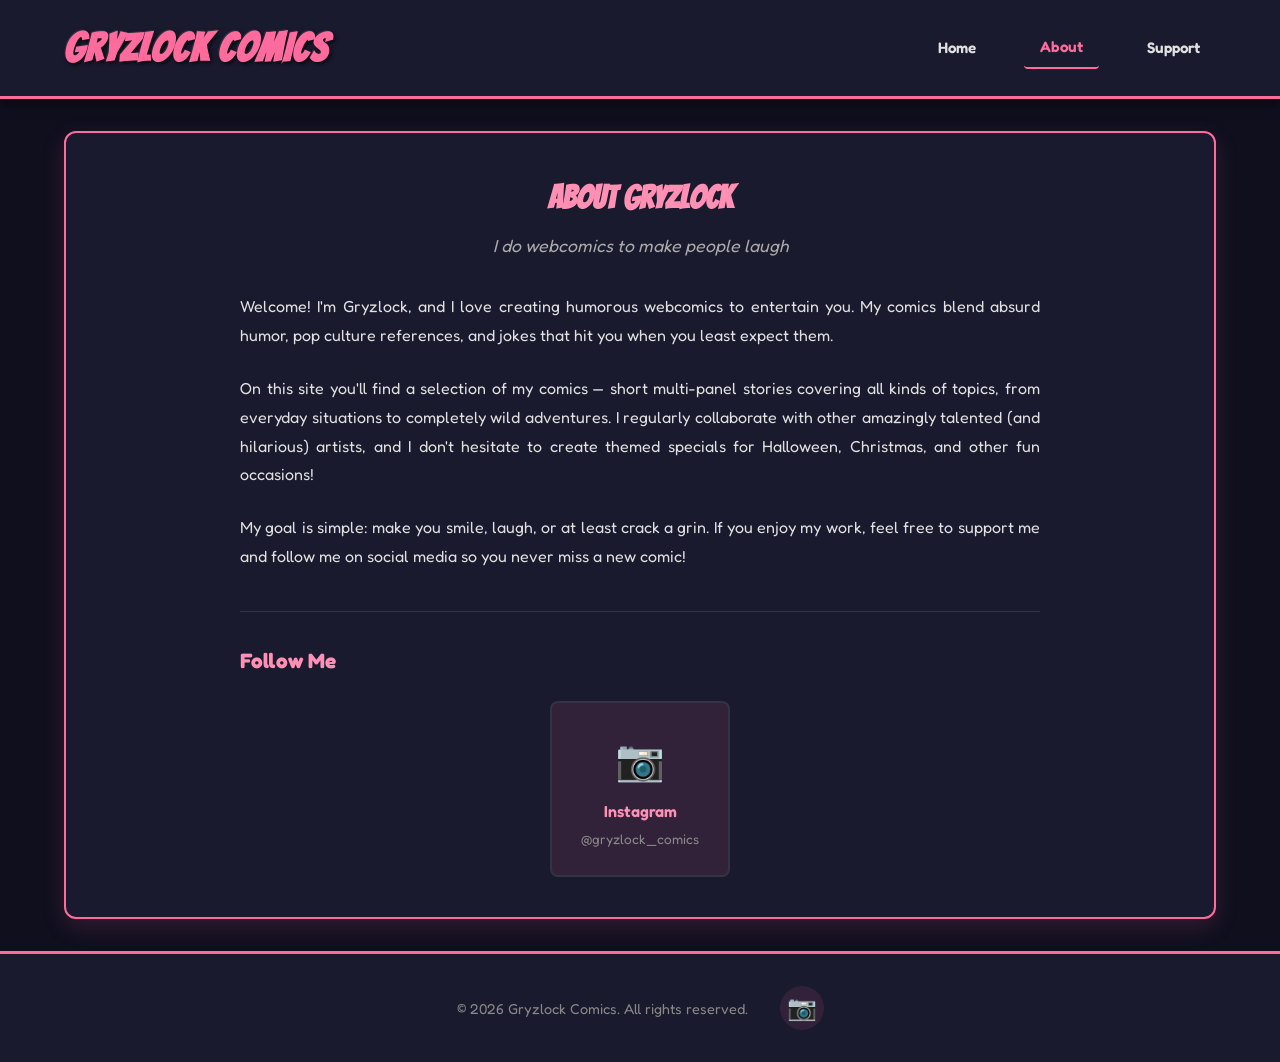
==== about.html @ 55d5ae5a "Initial upload - Gryzlock Comics website" ====
<!DOCTYPE html>
<html lang="en">
<head>
    <meta charset="UTF-8">
    <meta name="viewport" content="width=device-width, initial-scale=1.0">
    <title>About - Gryzlock Comics</title>
    <link rel="stylesheet" href="style.css">
    <link href="https://fonts.googleapis.com/css2?family=Bangers&family=Fredoka:wght@400;700&display=swap" rel="stylesheet">
</head>
<body>
    <header class="header">
        <div class="header-content">
            <div class="logo">
                <h1>Gryzlock Comics</h1>
            </div>
            <nav class="nav">
                <a href="index.html" class="nav-link">Home</a>
                <a href="about.html" class="nav-link active">About</a>
                <a href="tips.html" class="nav-link">Support</a>
            </nav>
        </div>
    </header>

    <main class="container">
        <section class="about-section">
            <div class="about-content">
                <div class="about-header">
                    <h2>About Gryzlock</h2>
                    <p class="tagline">I do webcomics to make people laugh</p>
                </div>

                <div class="about-body">
                    <p>
                        Welcome! I'm Gryzlock, and I love creating humorous webcomics to entertain you.
                        My comics blend absurd humor, pop culture references, and jokes that hit you
                        when you least expect them.
                    </p>

                    <p>
                        On this site you'll find a selection of my comics — short multi-panel stories
                        covering all kinds of topics, from everyday situations to completely wild adventures.
                        I regularly collaborate with other amazingly talented (and hilarious) artists,
                        and I don't hesitate to create themed specials for Halloween, Christmas, and other fun occasions!
                    </p>

                    <p>
                        My goal is simple: make you smile, laugh, or at least crack a grin.
                        If you enjoy my work, feel free to support me and follow me on social media
                        so you never miss a new comic!
                    </p>
                </div>

                <div class="social-section">
                    <h3>Follow Me</h3>
                    <div class="social-links">
                        <a href="https://www.instagram.com/gryzlock_comics/" target="_blank" class="social-card instagram">
                            <span class="social-emoji">📷</span>
                            <span class="social-name">Instagram</span>
                            <span class="social-handle">@gryzlock_comics</span>
                        </a>
                    </div>
                </div>
            </div>
        </section>
    </main>

    <footer class="footer">
        <div class="footer-content">
            <p>&copy; 2026 Gryzlock Comics. All rights reserved.</p>
            <a href="https://www.instagram.com/gryzlock_comics/" target="_blank" class="social-link" title="Instagram">
                <span class="instagram-icon">📷</span>
            </a>
        </div>
    </footer>
</body>
</html>
---- style.css ----
* {
    margin: 0;
    padding: 0;
    box-sizing: border-box;
}

:root {
    --dark-bg: #0f0f1e;
    --darker-bg: #1a1a2e;
    --accent: #ff6b9d;
    --accent-light: #ff8fb3;
    --text-light: #e0e0e0;
    --text-lighter: #f0f0f0;
    --border-color: #333344;
    --success: #4ade80;
}

html {
    scroll-behavior: smooth;
}

body {
    font-family: 'Fredoka', sans-serif;
    background-color: var(--dark-bg);
    color: var(--text-light);
    line-height: 1.6;
    min-height: 100vh;
    display: flex;
    flex-direction: column;
}

/* Header and Navigation */
.header {
    background-color: var(--darker-bg);
    border-bottom: 3px solid var(--accent);
    padding: 1rem 0;
    position: sticky;
    top: 0;
    z-index: 100;
    box-shadow: 0 4px 12px rgba(0, 0, 0, 0.5);
}

.header-content {
    max-width: 1200px;
    margin: 0 auto;
    padding: 0 1.5rem;
    display: flex;
    justify-content: space-between;
    align-items: center;
}

.logo h1 {
    font-family: 'Bangers', cursive;
    font-size: clamp(1.8rem, 5vw, 2.5rem);
    color: var(--accent);
    text-shadow: 2px 2px 4px rgba(0, 0, 0, 0.7), -1px -1px 0 rgba(255, 255, 255, 0.1);
    letter-spacing: 1px;
    transform: skew(-5deg);
}

.nav {
    display: flex;
    gap: 2rem;
    align-items: center;
}

.nav-link {
    color: var(--text-light);
    text-decoration: none;
    font-weight: 600;
    font-size: 0.95rem;
    padding: 0.5rem 1rem;
    border-radius: 4px;
    transition: all 0.3s ease;
    position: relative;
}

.nav-link:hover {
    color: var(--accent);
    background-color: rgba(255, 107, 157, 0.1);
}

.nav-link.active {
    color: var(--accent);
    border-bottom: 2px solid var(--accent);
}

/* Main Container */
.container {
    flex: 1;
    max-width: 1200px;
    margin: 0 auto;
    padding: 2rem 1.5rem;
    width: 100%;
}

/* Comic Viewer Section */
.comic-viewer {
    background-color: var(--darker-bg);
    border-radius: 12px;
    padding: 2rem;
    margin-bottom: 3rem;
    border: 2px solid var(--accent);
    box-shadow: 0 8px 24px rgba(255, 107, 157, 0.15);
}

.comic-display {
    margin-bottom: 2rem;
}

.comic-header {
    text-align: center;
    margin-bottom: 1.5rem;
}

.comic-header h2 {
    font-size: 1.8rem;
    color: var(--accent-light);
    margin-bottom: 0.5rem;
    font-family: 'Bangers', cursive;
}

.comic-date {
    color: #888;
    font-size: 0.9rem;
    font-style: italic;
}

.comic-image-wrapper {
    display: flex;
    justify-content: center;
    align-items: center;
    margin: 2rem 0;
    min-height: 300px;
    background: linear-gradient(135deg, rgba(255, 107, 157, 0.05) 0%, rgba(255, 107, 157, 0.02) 100%);
    border-radius: 8px;
    padding: 1rem;
    border: 1px solid var(--border-color);
}

.comic-image {
    max-width: 100%;
    max-height: 600px;
    height: auto;
    border-radius: 4px;
    display: block;
}

.comic-description {
    text-align: center;
    color: #aaa;
    font-size: 0.95rem;
    margin-top: 1rem;
    font-style: italic;
}

/* Comic Navigation */
.comic-navigation {
    display: flex;
    justify-content: center;
    align-items: center;
    gap: 1rem;
    flex-wrap: wrap;
    padding: 1.5rem;
    background-color: rgba(255, 107, 157, 0.05);
    border-radius: 8px;
}

.nav-btn {
    background-color: var(--accent);
    color: white;
    border: none;
    padding: 0.7rem 1.2rem;
    border-radius: 6px;
    font-size: 1rem;
    cursor: pointer;
    transition: all 0.3s ease;
    font-weight: 600;
    display: flex;
    align-items: center;
    justify-content: center;
    min-width: 44px;
    min-height: 44px;
}

.nav-btn:hover {
    background-color: var(--accent-light);
    transform: scale(1.08);
    box-shadow: 0 4px 12px rgba(255, 107, 157, 0.4);
}

.nav-btn:active {
    transform: scale(0.95);
}

.nav-btn:disabled {
    background-color: #555;
    cursor: not-allowed;
    opacity: 0.5;
}

.nav-btn .icon {
    font-size: 1.2rem;
}

.comic-counter {
    font-weight: 600;
    color: var(--text-lighter);
    min-width: 60px;
    text-align: center;
}

/* Recent Comics Section */
.recent-comics {
    margin-bottom: 3rem;
}

.recent-comics h2 {
    font-size: 1.8rem;
    color: var(--accent-light);
    margin-bottom: 1.5rem;
    font-family: 'Bangers', cursive;
}

.comics-grid {
    display: grid;
    grid-template-columns: repeat(auto-fill, minmax(200px, 1fr));
    gap: 1.5rem;
}

.comic-card {
    background-color: var(--darker-bg);
    border: 2px solid var(--border-color);
    border-radius: 8px;
    overflow: hidden;
    transition: all 0.3s ease;
    cursor: pointer;
    text-decoration: none;
    color: inherit;
    display: flex;
    flex-direction: column;
    height: 100%;
}

.comic-card:hover {
    transform: translateY(-8px);
    border-color: var(--accent);
    box-shadow: 0 8px 20px rgba(255, 107, 157, 0.3);
}

.comic-card-image {
    width: 100%;
    height: 200px;
    background-color: rgba(255, 107, 157, 0.05);
    display: flex;
    align-items: center;
    justify-content: center;
    overflow: hidden;
}

.comic-card-image img {
    width: 100%;
    height: 100%;
    object-fit: cover;
}

.comic-card-info {
    padding: 1rem;
    flex: 1;
    display: flex;
    flex-direction: column;
    justify-content: space-between;
}

.comic-card-title {
    font-weight: 600;
    color: var(--accent-light);
    margin-bottom: 0.5rem;
    font-size: 0.95rem;
}

.comic-card-date {
    font-size: 0.85rem;
    color: #888;
}

/* About Section */
.about-section,
.tips-section {
    background-color: var(--darker-bg);
    border-radius: 12px;
    padding: 2.5rem;
    border: 2px solid var(--accent);
    box-shadow: 0 8px 24px rgba(255, 107, 157, 0.15);
}

.about-content,
.tips-content {
    max-width: 800px;
    margin: 0 auto;
}

.about-header,
.tips-header {
    text-align: center;
    margin-bottom: 2rem;
}

.about-header h2,
.tips-header h2 {
    font-size: 2rem;
    color: var(--accent-light);
    margin-bottom: 0.5rem;
    font-family: 'Bangers', cursive;
}

.tagline {
    color: #aaa;
    font-size: 1.1rem;
    font-style: italic;
}

.about-body,
.tips-body {
    color: var(--text-light);
    line-height: 1.8;
}

.about-body p,
.tips-body p {
    margin-bottom: 1.5rem;
    text-align: justify;
}

.social-section {
    margin-top: 2.5rem;
    padding-top: 2rem;
    border-top: 1px solid var(--border-color);
}

.social-section h3 {
    color: var(--accent-light);
    margin-bottom: 1.5rem;
    font-size: 1.3rem;
}

.social-links {
    display: flex;
    gap: 1.5rem;
    flex-wrap: wrap;
    justify-content: center;
}

.social-card {
    display: flex;
    flex-direction: column;
    align-items: center;
    justify-content: center;
    padding: 1.5rem;
    background-color: rgba(255, 107, 157, 0.1);
    border: 2px solid var(--border-color);
    border-radius: 8px;
    text-decoration: none;
    color: var(--text-light);
    transition: all 0.3s ease;
    min-width: 180px;
}

.social-card:hover {
    border-color: var(--accent);
    background-color: rgba(255, 107, 157, 0.15);
    transform: translateY(-4px);
}

.social-emoji {
    font-size: 2.5rem;
    margin-bottom: 0.5rem;
}

.social-name {
    font-weight: 600;
    color: var(--accent-light);
}

.social-handle {
    font-size: 0.85rem;
    color: #888;
    margin-top: 0.3rem;
}

/* Support Options */
.support-options {
    display: grid;
    grid-template-columns: repeat(auto-fit, minmax(300px, 1fr));
    gap: 2rem;
    margin: 2rem 0;
}

.support-option {
    background-color: rgba(255, 107, 157, 0.05);
    border: 1px solid var(--border-color);
    border-radius: 8px;
    padding: 1.5rem;
    transition: all 0.3s ease;
}

.support-option:hover {
    border-color: var(--accent);
    background-color: rgba(255, 107, 157, 0.1);
}

.support-option h3 {
    color: var(--accent-light);
    margin-bottom: 1rem;
}

.support-option p {
    color: var(--text-light);
    margin-bottom: 1rem;
    text-align: left;
}

.gratitude {
    background-color: rgba(74, 222, 128, 0.1);
    border: 2px solid var(--success);
    border-radius: 8px;
    padding: 1.5rem;
    margin-top: 2rem;
    text-align: center;
    color: var(--success);
}

.gratitude p {
    margin: 0;
}

/* Buttons */
.btn {
    display: inline-block;
    padding: 0.8rem 1.5rem;
    border-radius: 6px;
    text-decoration: none;
    font-weight: 600;
    transition: all 0.3s ease;
    border: none;
    cursor: pointer;
    font-size: 0.95rem;
}

.btn-primary {
    background-color: var(--accent);
    color: white;
}

.btn-primary:hover {
    background-color: var(--accent-light);
    transform: scale(1.05);
    box-shadow: 0 4px 12px rgba(255, 107, 157, 0.4);
}

.btn-secondary {
    background-color: transparent;
    color: var(--accent);
    border: 2px solid var(--accent);
}

.btn-secondary:hover {
    background-color: var(--accent);
    color: white;
}

/* Footer */
.footer {
    background-color: var(--darker-bg);
    border-top: 3px solid var(--accent);
    padding: 2rem 1.5rem;
    text-align: center;
    margin-top: auto;
}

.footer-content {
    max-width: 1200px;
    margin: 0 auto;
    display: flex;
    justify-content: center;
    align-items: center;
    gap: 2rem;
    flex-wrap: wrap;
}

.footer-content p {
    margin: 0;
    color: #888;
    font-size: 0.9rem;
}

.social-link {
    display: flex;
    align-items: center;
    justify-content: center;
    width: 44px;
    height: 44px;
    background-color: rgba(255, 107, 157, 0.1);
    border-radius: 50%;
    text-decoration: none;
    transition: all 0.3s ease;
    color: var(--accent);
}

.social-link:hover {
    background-color: var(--accent);
    color: white;
    transform: scale(1.1);
}

.instagram-icon {
    font-size: 1.5rem;
}

/* Responsive Design */
@media (max-width: 768px) {
    .header-content {
        flex-direction: column;
        gap: 1rem;
    }

    .nav {
        gap: 1rem;
        width: 100%;
        justify-content: center;
    }

    .nav-link {
        padding: 0.4rem 0.8rem;
        font-size: 0.85rem;
    }

    .container {
        padding: 1rem;
    }

    .comic-viewer {
        padding: 1.5rem;
    }

    .about-section,
    .tips-section {
        padding: 1.5rem;
    }

    .comics-grid {
        grid-template-columns: repeat(auto-fill, minmax(150px, 1fr));
        gap: 1rem;
    }

    .comic-header h2 {
        font-size: 1.4rem;
    }

    .about-header h2,
    .tips-header h2 {
        font-size: 1.5rem;
    }

    .comic-navigation {
        gap: 0.5rem;
    }

    .nav-btn {
        padding: 0.6rem 0.8rem;
        min-width: 40px;
        min-height: 40px;
    }

    .comic-counter {
        min-width: 50px;
        font-size: 0.9rem;
    }

    .support-options {
        grid-template-columns: 1fr;
    }

    .footer-content {
        flex-direction: column;
        gap: 1rem;
    }
}

@media (max-width: 480px) {
    .logo h1 {
        font-size: 1.5rem;
    }

    .nav {
        gap: 0.5rem;
    }

    .nav-link {
        padding: 0.3rem 0.6rem;
        font-size: 0.75rem;
    }

    .comic-image-wrapper {
        min-height: 200px;
    }

    .comics-grid {
        grid-template-columns: repeat(auto-fill, minmax(120px, 1fr));
    }

    .comic-card-image {
        height: 150px;
    }

    .about-body p,
    .tips-body p {
        text-align: left;
    }
}
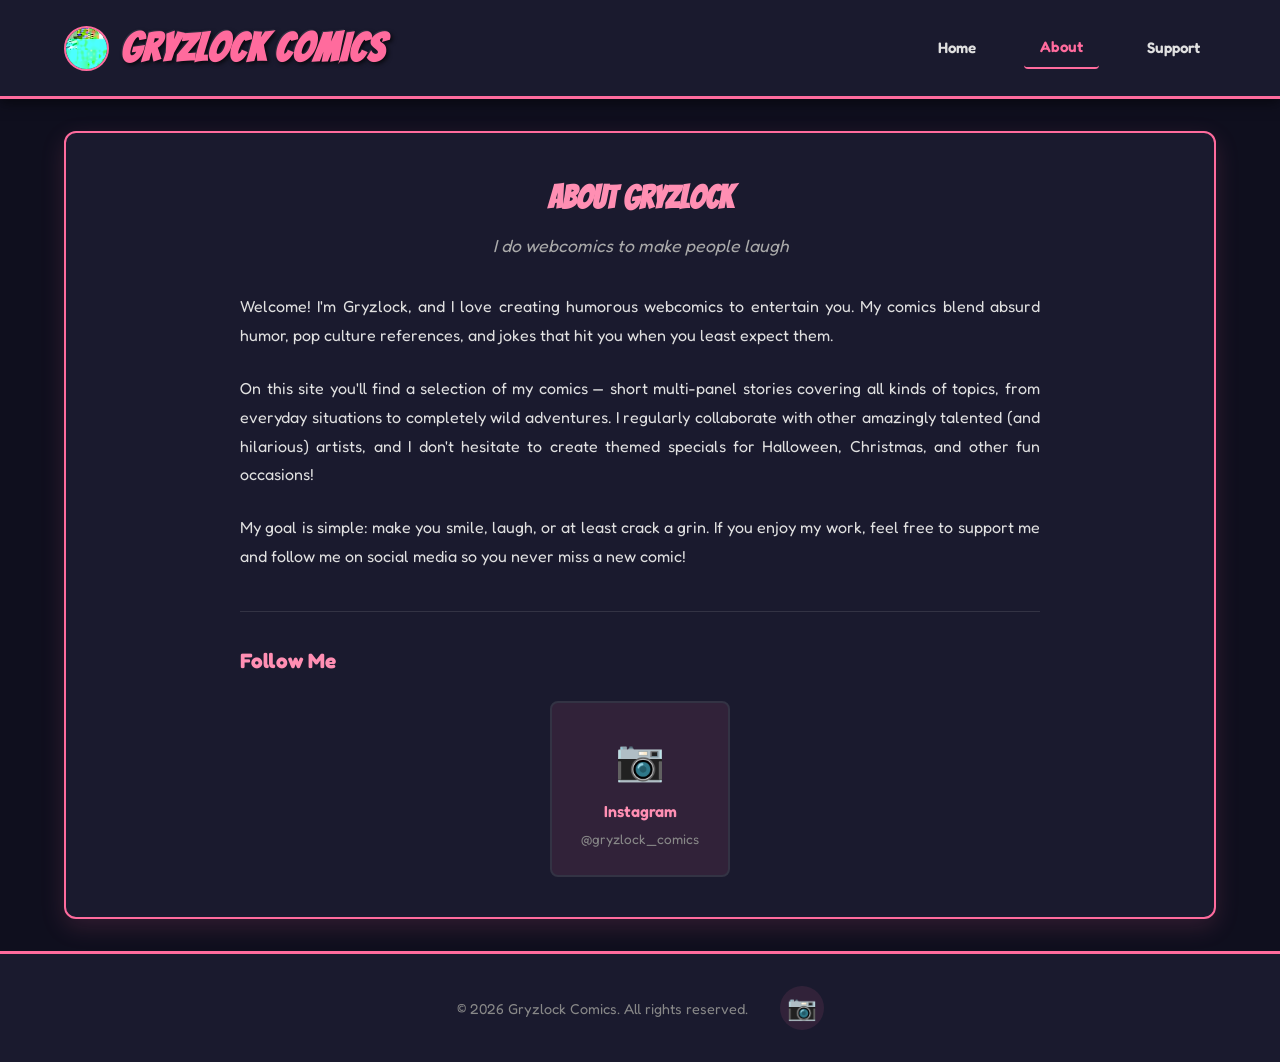
==== commit b60ee47e: "Add avatar image in header + logo link to homepage" ====
--- a/about.html
+++ b/about.html
@@ -11,7 +11,10 @@
     <header class="header">
         <div class="header-content">
             <div class="logo">
-                <h1>Gryzlock Comics</h1>
+                <a href="index.html" class="logo-link">
+                    <img src="avatar.jpg" alt="Gryzlock" class="header-avatar">
+                    <h1>Gryzlock Comics</h1>
+                </a>
             </div>
             <nav class="nav">
                 <a href="index.html" class="nav-link">Home</a>
--- a/style.css
+++ b/style.css
@@ -47,6 +47,22 @@
     display: flex;
     justify-content: space-between;
     align-items: center;
+}
+
+.logo-link {
+    display: flex;
+    align-items: center;
+    gap: 0.75rem;
+    text-decoration: none;
+}
+
+.header-avatar {
+    width: 45px;
+    height: 45px;
+    border-radius: 50%;
+    border: 2px solid var(--accent);
+    object-fit: cover;
+    flex-shrink: 0;
 }
 
 .logo h1 {
@@ -208,6 +224,67 @@
     color: var(--text-lighter);
     min-width: 60px;
     text-align: center;
+}
+
+/* Panel Navigation (for multi-panel comics) */
+.panel-navigation {
+    display: flex;
+    justify-content: center;
+    align-items: center;
+    gap: 1rem;
+    margin-top: 0.75rem;
+    padding: 0.5rem 1rem;
+    background: rgba(255, 107, 157, 0.08);
+    border-radius: 8px;
+    border: 1px solid rgba(255, 107, 157, 0.2);
+}
+
+.panel-btn {
+    background: var(--accent);
+    color: white;
+    border: none;
+    border-radius: 50%;
+    width: 32px;
+    height: 32px;
+    cursor: pointer;
+    display: flex;
+    align-items: center;
+    justify-content: center;
+    transition: all 0.2s ease;
+    font-size: 1.2rem;
+    line-height: 1;
+}
+
+.panel-btn:hover {
+    background: var(--accent-light);
+    transform: scale(1.1);
+}
+
+.panel-btn:disabled {
+    background: #555;
+    cursor: not-allowed;
+    opacity: 0.5;
+    transform: none;
+}
+
+.panel-info {
+    font-weight: 600;
+    color: var(--accent-light);
+    font-size: 0.9rem;
+    min-width: 100px;
+    text-align: center;
+}
+
+/* Panel count badge on cards */
+.panel-badge {
+    display: inline-block;
+    background: var(--accent);
+    color: white;
+    font-size: 0.65rem;
+    padding: 0.15rem 0.5rem;
+    border-radius: 10px;
+    font-weight: 700;
+    margin-bottom: 0.25rem;
 }
 
 /* Recent Comics Section */
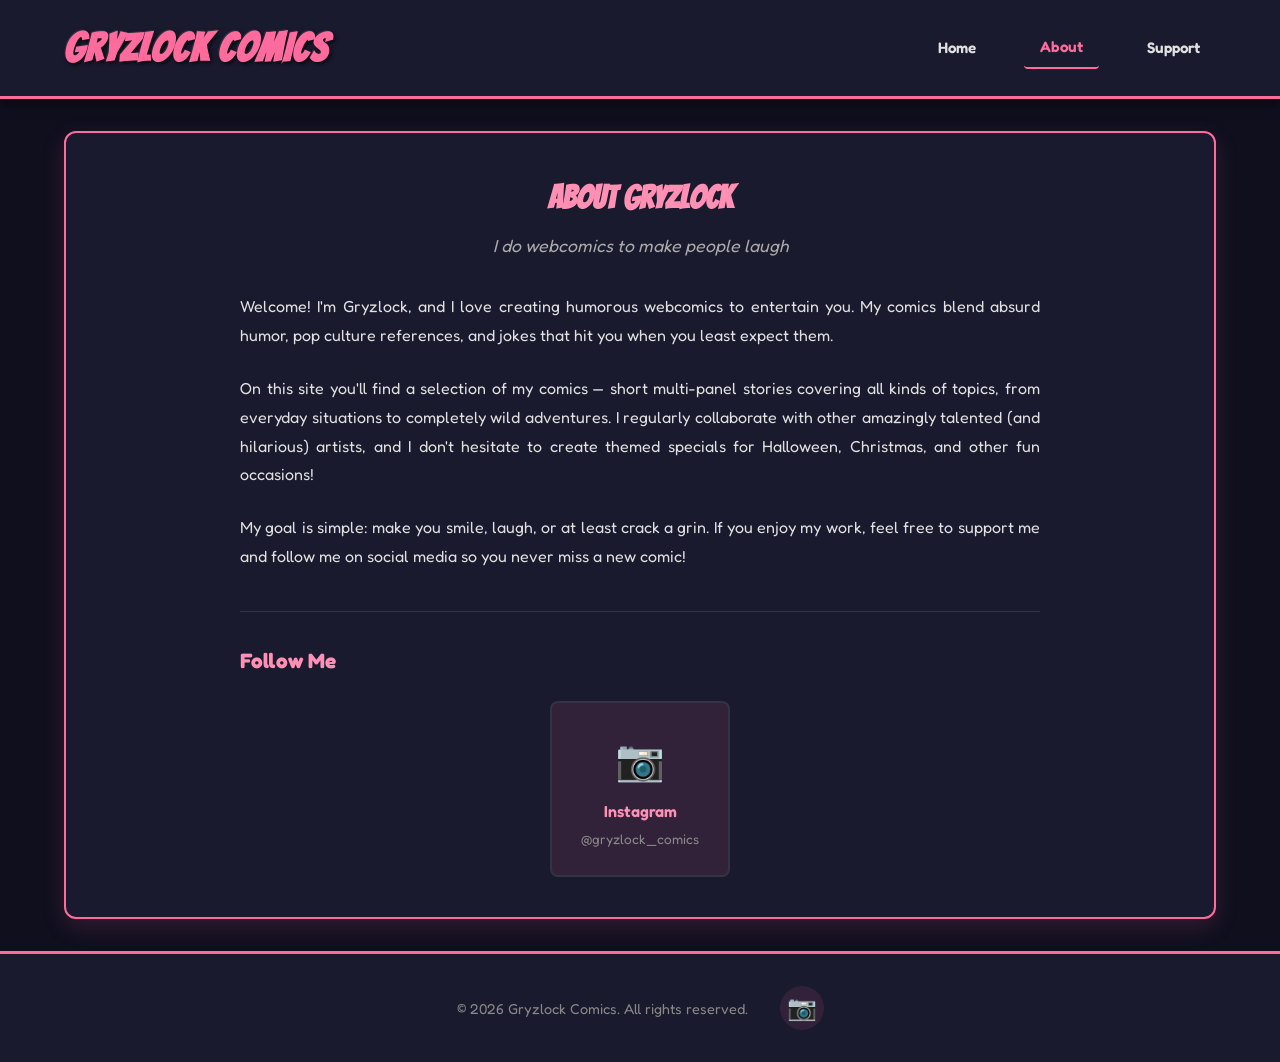
==== commit e2786860: "Remove avatar, redesign comic panels: responsive layout (mobile stacked, desktop horizontal/grid)" ====
--- a/about.html
+++ b/about.html
@@ -12,7 +12,6 @@
         <div class="header-content">
             <div class="logo">
                 <a href="index.html" class="logo-link">
-                    <img src="avatar.jpg" alt="Gryzlock" class="header-avatar">
                     <h1>Gryzlock Comics</h1>
                 </a>
             </div>
--- a/style.css
+++ b/style.css
@@ -56,15 +56,6 @@
     text-decoration: none;
 }
 
-.header-avatar {
-    width: 45px;
-    height: 45px;
-    border-radius: 50%;
-    border: 2px solid var(--accent);
-    object-fit: cover;
-    flex-shrink: 0;
-}
-
 .logo h1 {
     font-family: 'Bangers', cursive;
     font-size: clamp(1.8rem, 5vw, 2.5rem);
@@ -142,24 +133,45 @@
     font-style: italic;
 }
 
-.comic-image-wrapper {
-    display: flex;
-    justify-content: center;
+/* Comic Panels Container */
+.comic-panels {
+    display: flex;
+    flex-direction: column;
     align-items: center;
     margin: 2rem 0;
-    min-height: 300px;
-    background: linear-gradient(135deg, rgba(255, 107, 157, 0.05) 0%, rgba(255, 107, 157, 0.02) 100%);
-    border-radius: 8px;
-    padding: 1rem;
-    border: 1px solid var(--border-color);
-}
-
-.comic-image {
-    max-width: 100%;
-    max-height: 600px;
+    gap: 0;
+}
+
+/* Desktop: horizontal layout */
+.comic-panels.panels-1 {
+    /* Single panel: just center it */
+}
+
+.comic-panels.panels-2 {
+    flex-direction: row;
+}
+
+.comic-panels.panels-3 {
+    flex-direction: row;
+}
+
+.comic-panels.panels-4 {
+    display: grid;
+    grid-template-columns: 1fr 1fr;
+    gap: 0;
+}
+
+.comic-panels .panel-img {
+    width: 100%;
     height: auto;
-    border-radius: 4px;
     display: block;
+}
+
+/* For row layouts, panels share width equally */
+.comic-panels.panels-2 .panel-img,
+.comic-panels.panels-3 .panel-img {
+    flex: 1;
+    min-width: 0;
 }
 
 .comic-description {
@@ -226,54 +238,6 @@
     text-align: center;
 }
 
-/* Panel Navigation (for multi-panel comics) */
-.panel-navigation {
-    display: flex;
-    justify-content: center;
-    align-items: center;
-    gap: 1rem;
-    margin-top: 0.75rem;
-    padding: 0.5rem 1rem;
-    background: rgba(255, 107, 157, 0.08);
-    border-radius: 8px;
-    border: 1px solid rgba(255, 107, 157, 0.2);
-}
-
-.panel-btn {
-    background: var(--accent);
-    color: white;
-    border: none;
-    border-radius: 50%;
-    width: 32px;
-    height: 32px;
-    cursor: pointer;
-    display: flex;
-    align-items: center;
-    justify-content: center;
-    transition: all 0.2s ease;
-    font-size: 1.2rem;
-    line-height: 1;
-}
-
-.panel-btn:hover {
-    background: var(--accent-light);
-    transform: scale(1.1);
-}
-
-.panel-btn:disabled {
-    background: #555;
-    cursor: not-allowed;
-    opacity: 0.5;
-    transform: none;
-}
-
-.panel-info {
-    font-weight: 600;
-    color: var(--accent-light);
-    font-size: 0.9rem;
-    min-width: 100px;
-    text-align: center;
-}
 
 /* Panel count badge on cards */
 .panel-badge {
@@ -634,6 +598,27 @@
         font-size: 1.4rem;
     }
 
+    /* Mobile: panels stacked vertically, edge-to-edge */
+    .comic-panels,
+    .comic-panels.panels-2,
+    .comic-panels.panels-3 {
+        flex-direction: column;
+        margin: 1rem -1.5rem;
+        gap: 0;
+    }
+
+    .comic-panels.panels-4 {
+        display: flex;
+        flex-direction: column;
+        margin: 1rem -1.5rem;
+        gap: 0;
+    }
+
+    .comic-panels .panel-img {
+        width: 100%;
+        border-radius: 0;
+    }
+
     .about-header h2,
     .tips-header h2 {
         font-size: 1.5rem;
@@ -678,10 +663,6 @@
         font-size: 0.75rem;
     }
 
-    .comic-image-wrapper {
-        min-height: 200px;
-    }
-
     .comics-grid {
         grid-template-columns: repeat(auto-fill, minmax(120px, 1fr));
     }
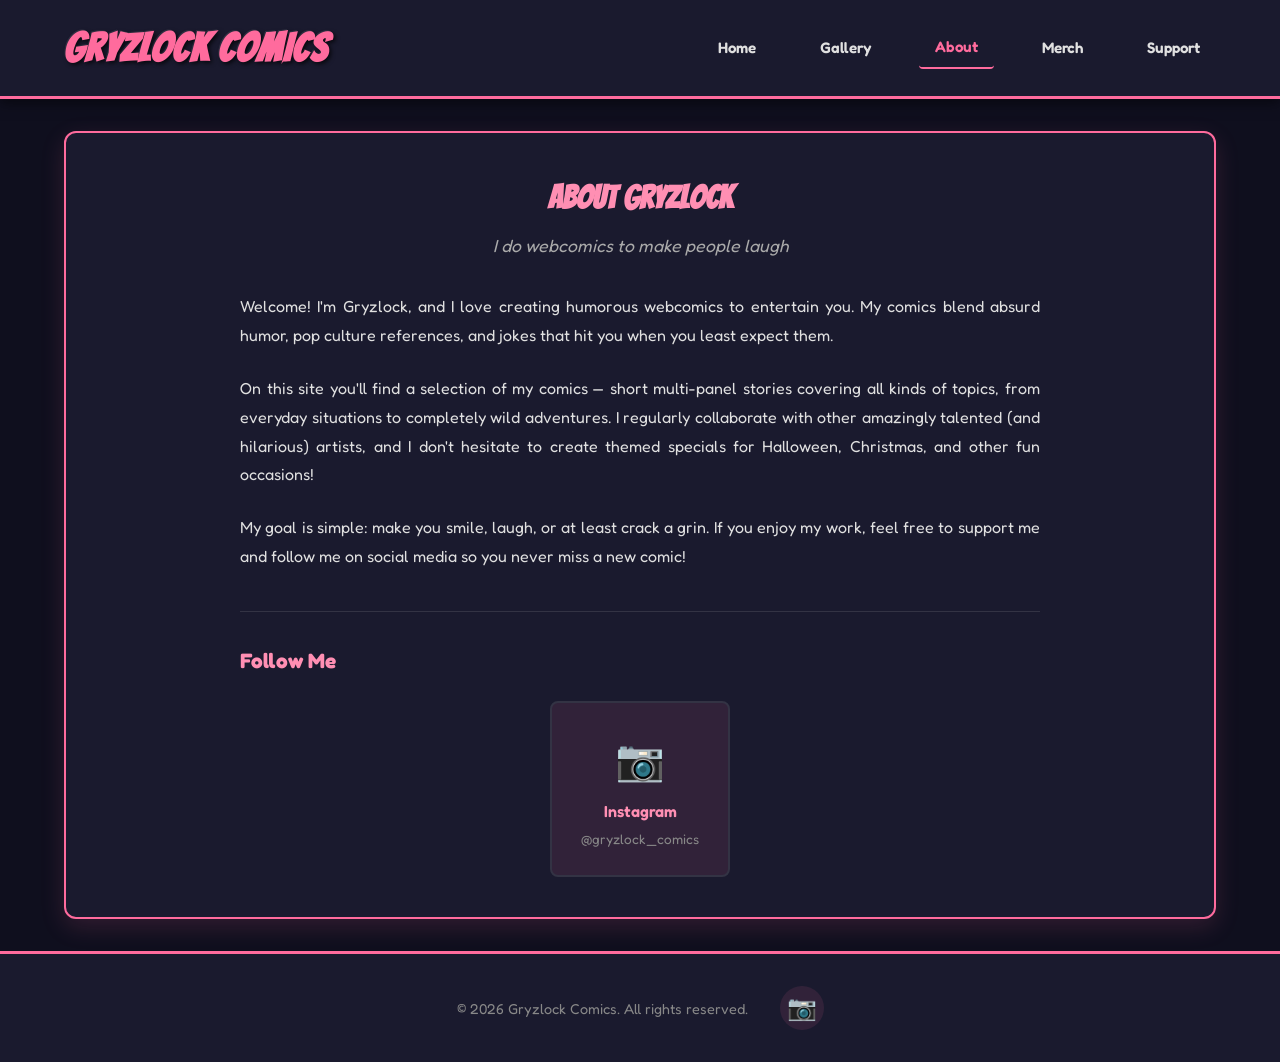
==== commit 8fdd9f8d: "Add Gallery and Merch pages, update navigation" ====
--- a/about.html
+++ b/about.html
@@ -4,7 +4,7 @@
     <meta charset="UTF-8">
     <meta name="viewport" content="width=device-width, initial-scale=1.0">
     <title>About - Gryzlock Comics</title>
-    <link rel="stylesheet" href="style.css">
+    <link rel="stylesheet" href="style.css?v=3">
     <link href="https://fonts.googleapis.com/css2?family=Bangers&family=Fredoka:wght@400;700&display=swap" rel="stylesheet">
 </head>
 <body>
@@ -17,7 +17,9 @@
             </div>
             <nav class="nav">
                 <a href="index.html" class="nav-link">Home</a>
+                <a href="gallery.html" class="nav-link">Gallery</a>
                 <a href="about.html" class="nav-link active">About</a>
+                <a href="merch.html" class="nav-link">Merch</a>
                 <a href="tips.html" class="nav-link">Support</a>
             </nav>
         </div>
--- a/style.css
+++ b/style.css
@@ -675,4 +675,111 @@
     .tips-body p {
         text-align: left;
     }
-}
+
+    .gallery-grid {
+        grid-template-columns: repeat(auto-fill, minmax(120px, 1fr));
+    }
+}
+
+/* Gallery Page */
+.gallery-section {
+    padding: 2rem 0;
+}
+
+.gallery-section h2 {
+    font-family: 'Bangers', cursive;
+    font-size: 2.5rem;
+    color: var(--accent);
+    margin-bottom: 2rem;
+    letter-spacing: 2px;
+}
+
+.gallery-grid {
+    display: grid;
+    grid-template-columns: repeat(auto-fill, minmax(200px, 1fr));
+    gap: 1rem;
+}
+
+.gallery-item {
+    display: block;
+    background: var(--darker-bg);
+    border-radius: 8px;
+    overflow: hidden;
+    text-decoration: none;
+    color: var(--text-light);
+    border: 2px solid var(--border-color);
+    transition: border-color 0.3s, transform 0.3s;
+}
+
+.gallery-item:hover {
+    border-color: var(--accent);
+    transform: translateY(-4px);
+}
+
+.gallery-item img {
+    width: 100%;
+    height: 200px;
+    object-fit: cover;
+    display: block;
+}
+
+.gallery-item-info {
+    padding: 0.75rem;
+}
+
+.gallery-item-info h3 {
+    font-family: 'Fredoka', sans-serif;
+    font-size: 0.85rem;
+    font-weight: 400;
+    color: var(--text-light);
+    white-space: nowrap;
+    overflow: hidden;
+    text-overflow: ellipsis;
+}
+
+/* Merch Page */
+.merch-section {
+    padding: 2rem 0;
+}
+
+.merch-content {
+    max-width: 700px;
+    margin: 0 auto;
+    text-align: center;
+}
+
+.merch-header h2 {
+    font-family: 'Bangers', cursive;
+    font-size: 2.5rem;
+    color: var(--accent);
+    letter-spacing: 2px;
+}
+
+.merch-header .tagline {
+    color: var(--text-light);
+    font-size: 1.1rem;
+    margin-top: 0.5rem;
+    margin-bottom: 2rem;
+}
+
+.merch-body p {
+    color: var(--text-light);
+    font-size: 1rem;
+    line-height: 1.8;
+    margin-bottom: 1.5rem;
+}
+
+.merch-cta {
+    margin: 2rem 0;
+}
+
+.merch-cta .btn {
+    font-size: 1.1rem;
+    padding: 1rem 2rem;
+}
+
+.merch-note {
+    font-size: 0.9rem;
+    color: #888;
+    font-style: italic;
+}
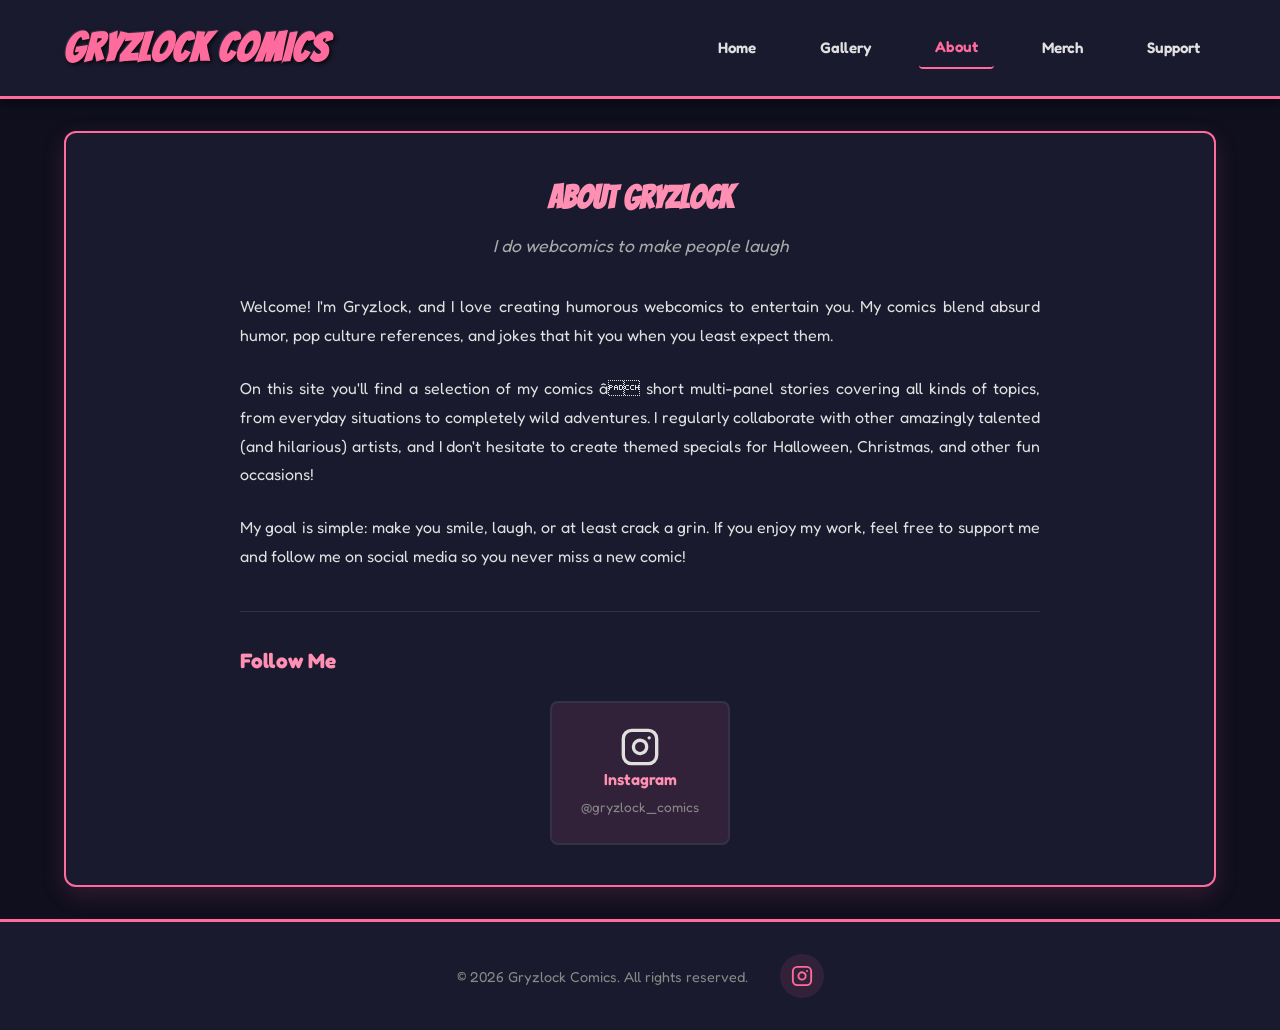
==== commit 15f5653f: "Replace emoji with Instagram SVG icons on about.html" ====
--- a/about.html
+++ b/about.html
@@ -4,7 +4,7 @@
     <meta charset="UTF-8">
     <meta name="viewport" content="width=device-width, initial-scale=1.0">
     <title>About - Gryzlock Comics</title>
-    <link rel="stylesheet" href="style.css?v=3">
+    <link rel="stylesheet" href="style.css?v=7">
     <link href="https://fonts.googleapis.com/css2?family=Bangers&family=Fredoka:wght@400;700&display=swap" rel="stylesheet">
 </head>
 <body>
@@ -35,22 +35,13 @@
 
                 <div class="about-body">
                     <p>
-                        Welcome! I'm Gryzlock, and I love creating humorous webcomics to entertain you.
-                        My comics blend absurd humor, pop culture references, and jokes that hit you
-                        when you least expect them.
+                        Welcome! I'm Gryzlock, and I love creating humorous webcomics to entertain you. My comics blend absurd humor, pop culture references, and jokes that hit you when you least expect them.
                     </p>
-
                     <p>
-                        On this site you'll find a selection of my comics — short multi-panel stories
-                        covering all kinds of topics, from everyday situations to completely wild adventures.
-                        I regularly collaborate with other amazingly talented (and hilarious) artists,
-                        and I don't hesitate to create themed specials for Halloween, Christmas, and other fun occasions!
+                        On this site you'll find a selection of my comics â short multi-panel stories covering all kinds of topics, from everyday situations to completely wild adventures. I regularly collaborate with other amazingly talented (and hilarious) artists, and I don't hesitate to create themed specials for Halloween, Christmas, and other fun occasions!
                     </p>
-
                     <p>
-                        My goal is simple: make you smile, laugh, or at least crack a grin.
-                        If you enjoy my work, feel free to support me and follow me on social media
-                        so you never miss a new comic!
+                        My goal is simple: make you smile, laugh, or at least crack a grin. If you enjoy my work, feel free to support me and follow me on social media so you never miss a new comic!
                     </p>
                 </div>
 
@@ -58,7 +49,7 @@
                     <h3>Follow Me</h3>
                     <div class="social-links">
                         <a href="https://www.instagram.com/gryzlock_comics/" target="_blank" class="social-card instagram">
-                            <span class="social-emoji">📷</span>
+                            <svg class="instagram-svg-large" xmlns="http://www.w3.org/2000/svg" width="40" height="40" viewBox="0 0 24 24" fill="none" stroke="currentColor" stroke-width="2" stroke-linecap="round" stroke-linejoin="round"><rect x="2" y="2" width="20" height="20" rx="5" ry="5"></rect><path d="M16 11.37A4 4 0 1 1 12.63 8 4 4 0 0 1 16 11.37z"></path><line x1="17.5" y1="6.5" x2="17.51" y2="6.5"></line></svg>
                             <span class="social-name">Instagram</span>
                             <span class="social-handle">@gryzlock_comics</span>
                         </a>
@@ -72,7 +63,7 @@
         <div class="footer-content">
             <p>&copy; 2026 Gryzlock Comics. All rights reserved.</p>
             <a href="https://www.instagram.com/gryzlock_comics/" target="_blank" class="social-link" title="Instagram">
-                <span class="instagram-icon">📷</span>
+                <svg class="instagram-svg" xmlns="http://www.w3.org/2000/svg" width="22" height="22" viewBox="0 0 24 24" fill="none" stroke="currentColor" stroke-width="2" stroke-linecap="round" stroke-linejoin="round"><rect x="2" y="2" width="20" height="20" rx="5" ry="5"></rect><path d="M16 11.37A4 4 0 1 1 12.63 8 4 4 0 0 1 16 11.37z"></path><line x1="17.5" y1="6.5" x2="17.51" y2="6.5"></line></svg>
             </a>
         </div>
     </footer>
--- a/style.css
+++ b/style.css
@@ -92,6 +92,222 @@
     border-bottom: 2px solid var(--accent);
 }
 
+/* Tagline Bar */
+.tagline-bar {
+    background-color: var(--darker-bg);
+    text-align: center;
+    padding: 1.2rem 1.5rem;
+}
+
+.tagline-bar p {
+    font-family: 'Bangers', cursive;
+    font-size: 2.2rem;
+    color: var(--text-lighter);
+    margin: 0;
+    letter-spacing: 2px;
+    text-shadow: 1px 1px 3px rgba(0, 0, 0, 0.4);
+}
+
+@media (max-width: 768px) {
+    .tagline-bar p {
+        font-size: 1.5rem;
+    }
+}
+
+@media (max-width: 480px) {
+    .tagline-bar p {
+        font-size: 1.2rem;
+    }
+}
+
+/* Latest Comics Banner (Penny Arcade-inspired) */
+.latest-banner {
+    background: linear-gradient(135deg, var(--accent) 0%, #e0457b 100%);
+    padding: 0;
+    overflow: hidden;
+}
+
+.latest-banner-content {
+    max-width: 1400px;
+    margin: 0 auto;
+    display: flex;
+    align-items: stretch;
+    min-height: 180px;
+}
+
+.latest-banner-label {
+    display: flex;
+    flex-direction: column;
+    justify-content: center;
+    padding: 1.5rem 2rem;
+    min-width: 200px;
+    flex-shrink: 0;
+}
+
+.latest-label-big {
+    font-family: 'Bangers', cursive;
+    font-size: 2.8rem;
+    color: white;
+    line-height: 1;
+    letter-spacing: 2px;
+    text-shadow: 2px 2px 4px rgba(0, 0, 0, 0.3);
+}
+
+.latest-label-sub {
+    font-family: 'Fredoka', sans-serif;
+    font-size: 0.75rem;
+    color: rgba(255, 255, 255, 0.85);
+    font-weight: 700;
+    letter-spacing: 1.5px;
+    margin-top: 0.5rem;
+    text-transform: uppercase;
+}
+
+.latest-banner-cards {
+    display: flex;
+    flex: 1;
+    gap: 4px;
+    overflow: hidden;
+}
+
+.latest-banner-card {
+    flex: 1;
+    position: relative;
+    overflow: hidden;
+    cursor: pointer;
+    text-decoration: none;
+    display: block;
+    min-height: 180px;
+}
+
+.latest-banner-card img {
+    width: 100%;
+    height: 100%;
+    object-fit: cover;
+    display: block;
+    transition: transform 0.3s ease;
+}
+
+.latest-banner-card:hover img {
+    transform: scale(1.05);
+}
+
+.latest-banner-card::after {
+    content: '';
+    position: absolute;
+    bottom: 0;
+    left: 0;
+    right: 0;
+    height: 60%;
+    background: linear-gradient(transparent, rgba(0, 0, 0, 0.6));
+    pointer-events: none;
+}
+
+.latest-banner-date {
+    position: absolute;
+    bottom: 12px;
+    right: 16px;
+    z-index: 2;
+    text-align: right;
+    line-height: 1;
+}
+
+.latest-banner-day {
+    display: block;
+    font-family: 'Bangers', cursive;
+    font-size: 1.6rem;
+    color: white;
+    text-shadow: 1px 1px 3px rgba(0, 0, 0, 0.7);
+    letter-spacing: 1px;
+}
+
+.latest-banner-monthday {
+    display: block;
+    font-family: 'Bangers', cursive;
+    font-size: 2.4rem;
+    color: white;
+    text-shadow: 2px 2px 4px rgba(0, 0, 0, 0.7);
+    letter-spacing: 1px;
+}
+
+.latest-banner-title {
+    position: absolute;
+    bottom: 12px;
+    left: 12px;
+    z-index: 2;
+    font-family: 'Fredoka', sans-serif;
+    font-size: 0.8rem;
+    color: rgba(255, 255, 255, 0.9);
+    text-shadow: 1px 1px 2px rgba(0, 0, 0, 0.8);
+    max-width: 60%;
+    white-space: nowrap;
+    overflow: hidden;
+    text-overflow: ellipsis;
+}
+
+/* Banner responsive */
+@media (max-width: 768px) {
+    .latest-banner-content {
+        flex-direction: column;
+        min-height: auto;
+    }
+
+    .latest-banner-label {
+        flex-direction: row;
+        align-items: baseline;
+        gap: 0.5rem;
+        padding: 1rem 1.5rem;
+        min-width: auto;
+    }
+
+    .latest-label-big {
+        font-size: 1.8rem;
+    }
+
+    .latest-label-sub {
+        margin-top: 0;
+        font-size: 0.65rem;
+    }
+
+    .latest-banner-cards {
+        gap: 2px;
+    }
+
+    .latest-banner-card {
+        min-height: 120px;
+    }
+
+    .latest-banner-day {
+        font-size: 1.1rem;
+    }
+
+    .latest-banner-monthday {
+        font-size: 1.6rem;
+    }
+
+    .latest-banner-title {
+        font-size: 0.7rem;
+    }
+}
+
+@media (max-width: 480px) {
+    .latest-banner-card {
+        min-height: 100px;
+    }
+
+    .latest-banner-day {
+        font-size: 0.9rem;
+    }
+
+    .latest-banner-monthday {
+        font-size: 1.3rem;
+    }
+
+    .latest-banner-title {
+        display: none;
+    }
+}
+
 /* Main Container */
 .container {
     flex: 1;
@@ -181,7 +397,6 @@
     margin-top: 1rem;
     font-style: italic;
 }
-
 /* Comic Navigation */
 .comic-navigation {
     display: flex;
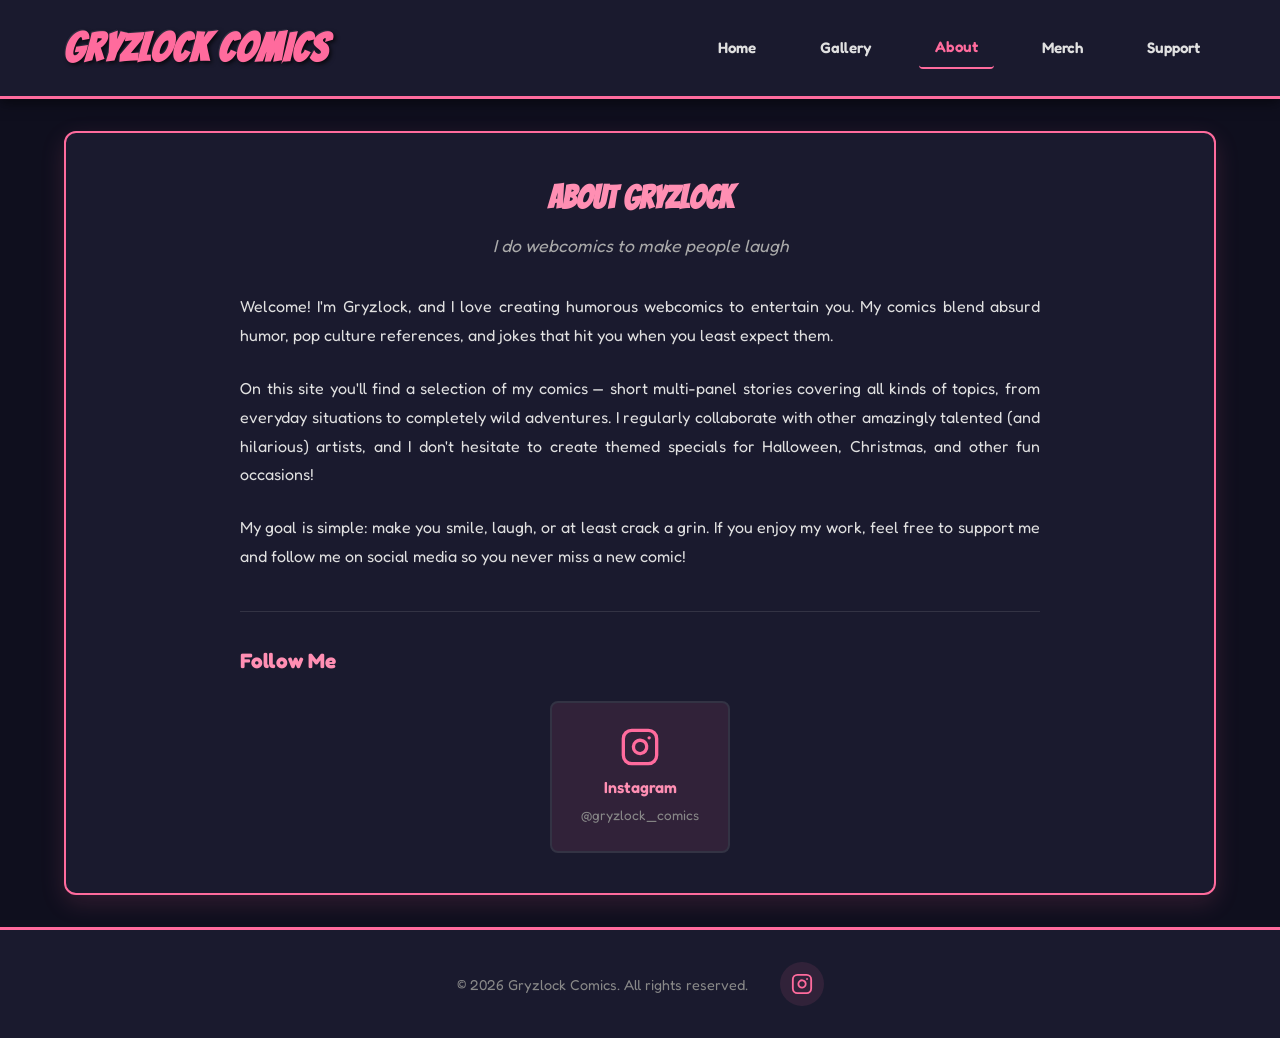
==== commit cc4bc624: "Fix UTF-8 em-dash + Instagram SVG on about.html" ====
--- a/about.html
+++ b/about.html
@@ -38,7 +38,7 @@
                         Welcome! I'm Gryzlock, and I love creating humorous webcomics to entertain you. My comics blend absurd humor, pop culture references, and jokes that hit you when you least expect them.
                     </p>
                     <p>
-                        On this site you'll find a selection of my comics â short multi-panel stories covering all kinds of topics, from everyday situations to completely wild adventures. I regularly collaborate with other amazingly talented (and hilarious) artists, and I don't hesitate to create themed specials for Halloween, Christmas, and other fun occasions!
+                        On this site you'll find a selection of my comics — short multi-panel stories covering all kinds of topics, from everyday situations to completely wild adventures. I regularly collaborate with other amazingly talented (and hilarious) artists, and I don't hesitate to create themed specials for Halloween, Christmas, and other fun occasions!
                     </p>
                     <p>
                         My goal is simple: make you smile, laugh, or at least crack a grin. If you enjoy my work, feel free to support me and follow me on social media so you never miss a new comic!
--- a/style.css
+++ b/style.css
@@ -60,7 +60,8 @@
     font-family: 'Bangers', cursive;
     font-size: clamp(1.8rem, 5vw, 2.5rem);
     color: var(--accent);
-    text-shadow: 2px 2px 4px rgba(0, 0, 0, 0.7), -1px -1px 0 rgba(255, 255, 255, 0.1);
+    text-shadow: 2px 2px 4px rgba(0, 0, 0, 0.7),
+                 -1px -1px 0 rgba(255, 255, 255, 0.1);
     letter-spacing: 1px;
     transform: skew(-5deg);
 }
@@ -109,15 +110,11 @@
 }
 
 @media (max-width: 768px) {
-    .tagline-bar p {
-        font-size: 1.5rem;
-    }
+    .tagline-bar p { font-size: 1.5rem; }
 }
 
 @media (max-width: 480px) {
-    .tagline-bar p {
-        font-size: 1.2rem;
-    }
+    .tagline-bar p { font-size: 1.2rem; }
 }
 
 /* Latest Comics Banner (Penny Arcade-inspired) */
@@ -260,52 +257,20 @@
         min-width: auto;
     }
 
-    .latest-label-big {
-        font-size: 1.8rem;
-    }
-
-    .latest-label-sub {
-        margin-top: 0;
-        font-size: 0.65rem;
-    }
-
-    .latest-banner-cards {
-        gap: 2px;
-    }
-
-    .latest-banner-card {
-        min-height: 120px;
-    }
-
-    .latest-banner-day {
-        font-size: 1.1rem;
-    }
-
-    .latest-banner-monthday {
-        font-size: 1.6rem;
-    }
-
-    .latest-banner-title {
-        font-size: 0.7rem;
-    }
+    .latest-label-big { font-size: 1.8rem; }
+    .latest-label-sub { margin-top: 0; font-size: 0.65rem; }
+    .latest-banner-cards { gap: 2px; }
+    .latest-banner-card { min-height: 120px; }
+    .latest-banner-day { font-size: 1.1rem; }
+    .latest-banner-monthday { font-size: 1.6rem; }
+    .latest-banner-title { font-size: 0.7rem; }
 }
 
 @media (max-width: 480px) {
-    .latest-banner-card {
-        min-height: 100px;
-    }
-
-    .latest-banner-day {
-        font-size: 0.9rem;
-    }
-
-    .latest-banner-monthday {
-        font-size: 1.3rem;
-    }
-
-    .latest-banner-title {
-        display: none;
-    }
+    .latest-banner-card { min-height: 100px; }
+    .latest-banner-day { font-size: 0.9rem; }
+    .latest-banner-monthday { font-size: 1.3rem; }
+    .latest-banner-title { display: none; }
 }
 
 /* Main Container */
@@ -397,6 +362,7 @@
     margin-top: 1rem;
     font-style: italic;
 }
+
 /* Comic Navigation */
 .comic-navigation {
     display: flex;
@@ -453,6 +419,43 @@
     text-align: center;
 }
 
+/* Random Comic Button */
+.random-section {
+    display: flex;
+    justify-content: center;
+    margin-top: 1rem;
+}
+
+.btn-random {
+    display: inline-flex;
+    align-items: center;
+    gap: 0.5rem;
+    background: linear-gradient(135deg, #ff6b9d 0%, #c850c0 50%, #6c63ff 100%);
+    color: white;
+    border: none;
+    padding: 0.8rem 1.8rem;
+    border-radius: 50px;
+    font-size: 1rem;
+    font-weight: 700;
+    font-family: 'Bangers', cursive;
+    letter-spacing: 1px;
+    cursor: pointer;
+    transition: all 0.3s ease;
+    box-shadow: 0 4px 15px rgba(200, 80, 192, 0.3);
+}
+
+.btn-random:hover {
+    transform: scale(1.08);
+    box-shadow: 0 6px 20px rgba(200, 80, 192, 0.5);
+}
+
+.btn-random:active {
+    transform: scale(0.95);
+}
+
+.random-icon {
+    font-size: 1.3rem;
+}
 
 /* Panel count badge on cards */
 .panel-badge {
@@ -642,6 +645,31 @@
     font-size: 0.85rem;
     color: #888;
     margin-top: 0.3rem;
+}
+
+/* Instagram SVG Icons */
+.instagram-svg {
+    display: block;
+}
+
+.instagram-svg-large {
+    color: var(--accent);
+    margin-bottom: 0.5rem;
+}
+
+.social-card:hover .instagram-svg-large {
+    color: var(--accent-light);
+}
+
+.instagram-svg-btn {
+    vertical-align: middle;
+    margin-right: 0.3rem;
+}
+
+.btn-instagram {
+    display: inline-flex;
+    align-items: center;
+    gap: 0.4rem;
 }
 
 /* Support Options */
